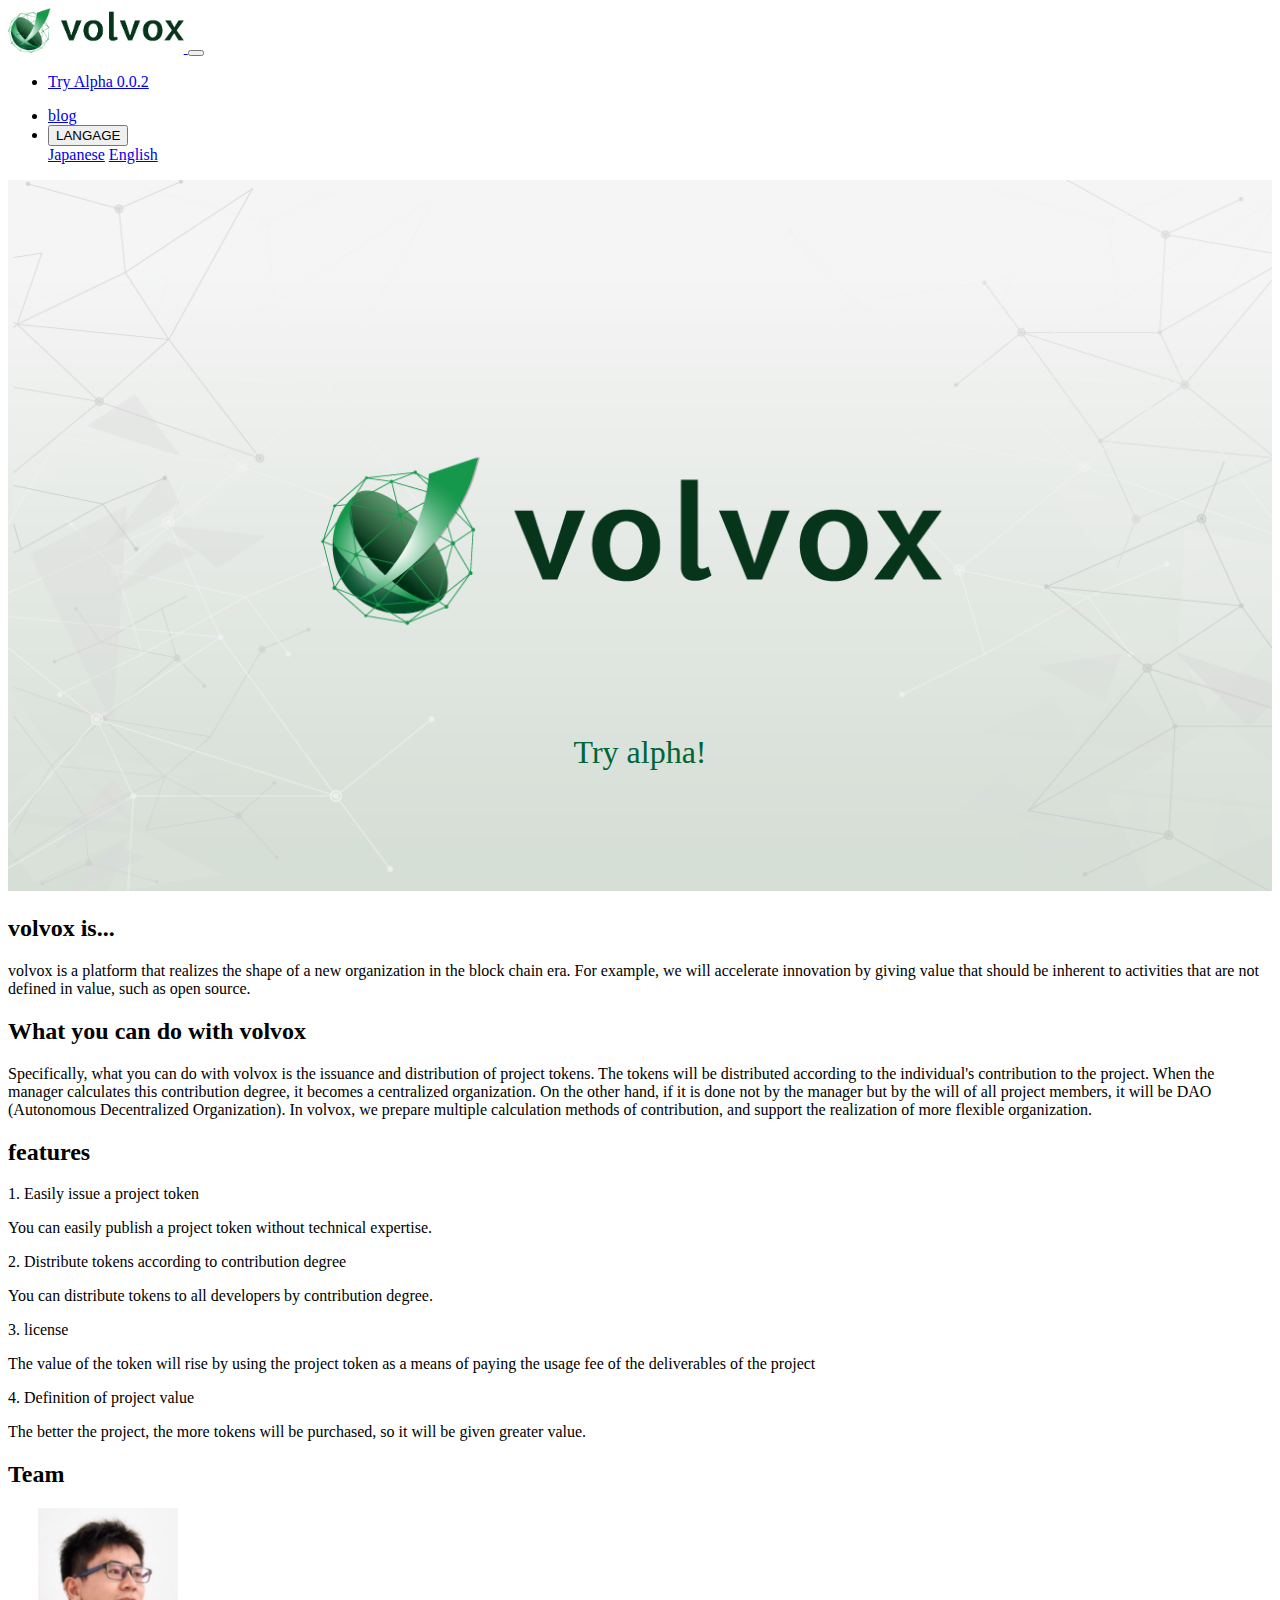
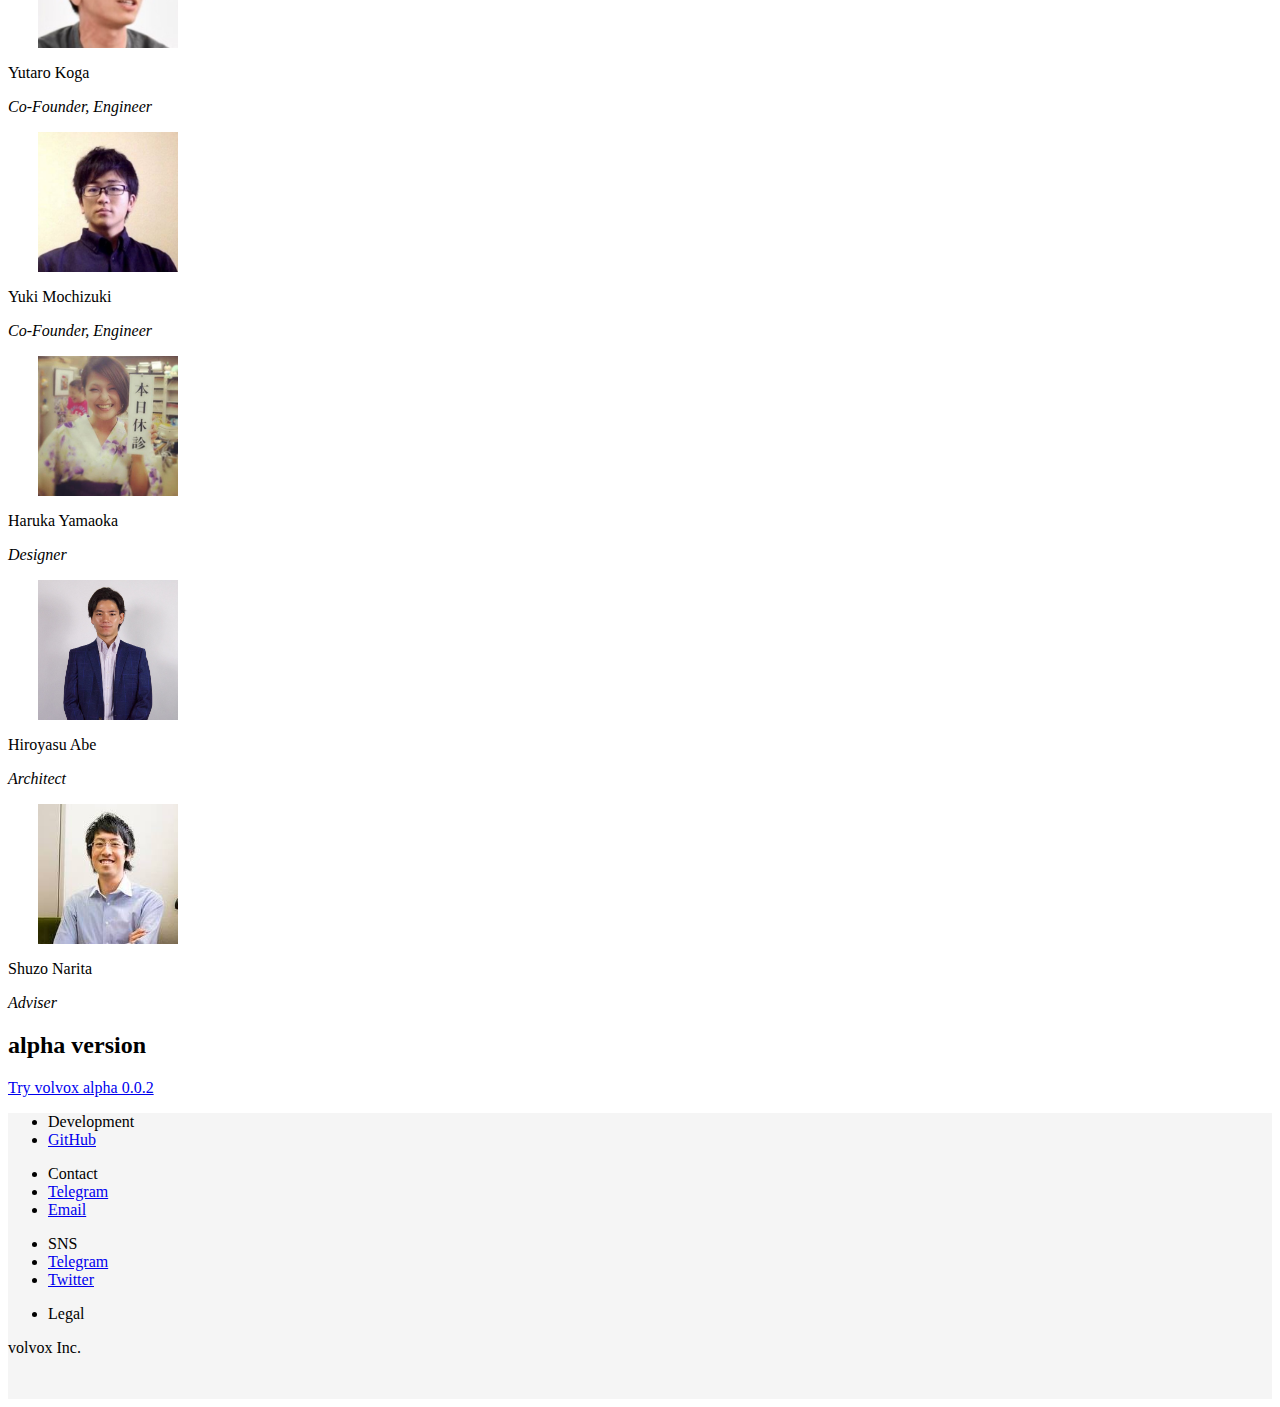
==== index.en.html @ 09397a07 "team, abe-san" ====
<!DOCTYPE HTML>
<html>
	<head>
		<title>volvox</title>
		<meta charset="utf-8" />
		<meta name="viewport" content="width=device-width, initial-scale=1" />
        <link rel="stylesheet" href="https://stackpath.bootstrapcdn.com/bootstrap/4.1.3/css/bootstrap.min.css" integrity="sha384-MCw98/SFnGE8fJT3GXwEOngsV7Zt27NXFoaoApmYm81iuXoPkFOJwJ8ERdknLPMO" crossorigin="anonymous">
    	<link rel="stylesheet" href="https://use.fontawesome.com/releases/v5.2.0/css/all.css" integrity="sha384-hWVjflwFxL6sNzntih27bfxkr27PmbbK/iSvJ+a4+0owXq79v+lsFkW54bOGbiDQ" crossorigin="anonymous">
		<link rel="stylesheet" href="assets/css/main.css">
        <link rel="shortcut icon" href="assets/images/favicon.png">

		<style>
		.inner {
			position: relative;
		}

		.inner div {
			position: absolute;
			top: 80%;
			left: 50%;
			-ms-transform: translate(-50%,-50%);
			-webkit-transform: translate(-50%,-50%);
			transform: translate(-50%,-50%);
			margin:0;
			font-size: 32px;
		}

		.inner img {
			width: 100%;
		}
        </style>
	</head>
	<body>
		<!-- Header -->
        <nav class="navbar navbar-expand-lg navbar-light bg-light">
          <a class="navbar-brand" href="/">
              <img border="0" src="assets/images/logo.png" height="45" alt="logo">
          </a>
          <button type="button" class="navbar-toggler" data-toggle="collapse" data-target="#Navber" aria-controls="Navber" aria-expanded="false" aria-label="ナビゲーションの切替">
            <span class="navbar-toggler-icon"></span>
          </button>

          <div class="collapse navbar-collapse" id="Navber">
            <ul class="navbar-nav mr-auto">
				<li class="nav-item">
                    <a class="nav-link text-primary" href="http://app.v4x.co/signup" target="_blank">Try Alpha 0.0.2</a>
                </li>
            </ul>
            <ul class="navbar-nav ml-auto">
                <li class="nav-item">
                	<a class="nav-link" href="https://medium.com/volvox-dao" target="_blank">blog</a>
                </li>
				<li class="nav-item">
					<div class="dropdown">
					  <button class="btn dropdown-toggle" type="button" id="dropdownMenu1" data-toggle="dropdown" aria-haspopup="true" aria-expanded="false">
					    LANGAGE
					  </button>
					  <div class="dropdown-menu dropdown-menu-right" aria-labelledby="dropdownMenu1">
					    <a class="dropdown-item" href="index.ja.html">Japanese</a>
					    <a class="dropdown-item" href="index.en.html">English</a>
					  </div>
					</div>
				</li>
            </ul>
          </div><!-- /.navbar-collapse -->
        </nav>

		<div class="inner">
            <img src="assets/images/header.png" width="100%" alt="header">
			<div class="btn btn-light"><a href="http://app.v4x.co" style="color:#006537;text-decoration:none;" target="_blank">Try alpha! <i class="fas fa-caret-right"></i></a></div>
        </div>

        <div class="container mt-5">
          <h2>volvox is...</h2>
          <p>
              volvox is a platform that realizes the shape of a new organization in the block chain era. For example, we will accelerate innovation by giving value that should be inherent to activities that are not defined in value, such as open source.
          </p>
        </div>

		<div class="container mt-5">
        	<h2>What you can do with volvox</h2>
        	<p>
				Specifically, what you can do with volvox is the issuance and distribution of project tokens. The tokens will be distributed according to the individual's contribution to the project. When the manager calculates this contribution degree, it becomes a centralized organization. On the other hand, if it is done not by the manager but by the will of all project members, it will be DAO (Autonomous Decentralized Organization). In volvox, we prepare multiple calculation methods of contribution, and support the realization of more flexible organization.
			</p>
        </div>

        <div class="container mt-5">
          <h2>features</h2>
          <div class="row">
            <div class="col-md-6">
              <p class="lead">1. Easily issue a project token</p>
              <p>
                  You can easily publish a project token without technical expertise.
              </p>
            </div>
            <div class="col-md-6">
              <p class="lead">2. Distribute tokens according to contribution degree</p>
              <p>
                  You can distribute tokens to all developers by contribution degree.
              </p>
            </div>
            <div class="col-md-6">
              <p class="lead">3. license</p>
              <p>
                  The value of the token will rise by using the project token as a means of paying the usage fee of the deliverables of the project
              </p>
            </div>
            <div class="col-md-6">
              <p class="lead">4. Definition of project value</p>
              <p>
                  The better the project, the more tokens will be purchased, so it will be given greater value.
              </p>
            </div>
            </div>
        </div>

        <!--
		<section>
			<div class="container">
				<script async class="speakerdeck-embed" data-id="a0814155def441228caf8e60f8b506d5" data-ratio="1.77777777777778" src="//speakerdeck.com/assets/embed.js"></script>
			</div>
		</section>
        -->

		<div class="container mt-5">
          <h2>Team</h2>
          <div class="row">
            <div class="col-md-3 col-sm-6 mx-auto" style="width: 200px;">
              <img class="rounded-circle" style="display: block;margin: 0 auto;" src="assets/images/koga.jpg" alt="Yutaro Koga" width="140" height="140">
              <p class="lead text-center">Yutaro Koga</p>
              <p class="text-center"><i>Co-Founder, Engineer</i></p>
            </div>
            <div class="col-md-3 col-sm-6 mx-auto" style="width: 200px;">
              <img class="rounded-circle" style="display: block;margin: 0 auto;" src="assets/images/mochi.jpg" alt="Yuki Mochizuki" width="140" height="140">
              <p class="lead text-center">Yuki Mochizuki</p>
              <p class="text-center"><i>Co-Founder, Engineer</i></p>
            </div>
            <div class="col-md-3 col-sm-6" style="width: 200px;">
              <img class="rounded-circle" style="display: block;margin: 0 auto;" src="assets/images/yamaoka.jpg" alt="Haruka Yamaoka" width="140" height="140">
              <p class="lead text-center">Haruka Yamaoka</p>
              <p class="text-center"><i>Designer</i></p>
            </div>
			<div class="col-md-3 col-sm-6" style="width: 200px;">
              <img class="rounded-circle" style="display: block;margin: 0 auto;" src="assets/images/abe.png" alt="Hiroyasu Abe" width="140" height="140">
              <p class="lead text-center">Hiroyasu Abe</p>
              <p class="text-center"><i>Architect</i></p>
            </div>
            <div class="col-md-3 col-sm-6" style="width: 200px;">
              <img class="rounded-circle" style="display: block;margin: 0 auto;" src="assets/images/narita.jpg" alt="Shuzo Narita" width="140" height="140">
              <p class="lead text-center">Shuzo Narita</p>
              <p class="text-center"><i>Adviser</i></p>
            </div>
          </div><!-- /.row -->
        </div>

        <div class="container mt-5">
            <h2>alpha version</h2>
            <div class="mx-auto m-5" style="width: 220px;">
                <p>
                    <a class="btn btn-success btn-lg" href="http://app.v4x.co/signup" target="_blank">Try volvox alpha 0.0.2</a>
                </p>
            </div>
        </div>

        <footer class="footer mt-4">
          <div class="container pt-4 pb-5 w-75">
              <div class="row mx-auto">
                  <div class="col-md-3 col-sm-6">
                      <ul class="list-unstyled">
                          <li class="font-weight-bold lead mb-2" target="_blank">Development</li>
                          <li><a class="text-dark" href="https://github.com/volvox-dao" target="_blank">GitHub</a></li>
                      </ul>
                  </div>
                  <div class="col-md-3 col-sm-6">
                      <ul class="list-unstyled">
                          <li class="font-weight-bold lead mb-2">Contact</li>
                          <li><a class="text-dark" href="https://t.me/joinchat/GJCyCg9nMhvGoZr74V10-A" target="_blank">Telegram</a></li>
                           <li><a class="text-dark" href="mailto:support&#64;volvox-dao.com">Email</a></li>
                          <!--<li><a class="text-dark" href="#">Help</a></li>-->
                      </ul>
                  </div>
                  <div class="col-md-3 col-sm-6">
                      <ul class="list-unstyled">
                          <li class="font-weight-bold lead mb-2">SNS</li>
                          <li><a class="text-dark" href="https://t.me/joinchat/GJCyCg9nMhvGoZr74V10-A" target="_blank">Telegram</a></li>
                          <li><a class="text-dark" href="https://twitter.com/volvox_dao" target="_blank">Twitter</a></li>
                          <!--<li><a class="text-dark" href="#" target="_blank">Help</a></li>-->
                      </ul>
                  </div>
                  <div class="col-md-3 col-sm-6">
                      <ul class="list-unstyled">
                          <li class="font-weight-bold lead mb-2">Legal</li>
                          <!--<li><a class="text-dark" href="#" target="_blank">Terms</a></li>-->
                          <!--<li><a class="text-dark" href="#" target="_blank">Privacy</a></li>-->
                      </ul>
                  </div>
              </div>
          </div>
          <div class="bg-dark d-flex align-items-center sticky-bottom" style="height:60px;">
              <div class="mx-auto"><span class="text-white">volvox Inc.</span></div>
          </div>
        </footer>

		<!-- Scripts -->
		<script src="https://code.jquery.com/jquery-3.3.1.slim.min.js" integrity="sha384-q8i/X+965DzO0rT7abK41JStQIAqVgRVzpbzo5smXKp4YfRvH+8abtTE1Pi6jizo" crossorigin="anonymous"></script>
		<script src="https://cdnjs.cloudflare.com/ajax/libs/popper.js/1.14.3/umd/popper.min.js" integrity="sha384-ZMP7rVo3mIykV+2+9J3UJ46jBk0WLaUAdn689aCwoqbBJiSnjAK/l8WvCWPIPm49" crossorigin="anonymous"></script>
		<script src="https://stackpath.bootstrapcdn.com/bootstrap/4.1.3/js/bootstrap.min.js" integrity="sha384-ChfqqxuZUCnJSK3+MXmPNIyE6ZbWh2IMqE241rYiqJxyMiZ6OW/JmZQ5stwEULTy" crossorigin="anonymous"></script>

	</body>
</html>
---- assets/css/main.css ----
.footer {
  width: 100%;
  background-color: #f5f5f5;
}
.displaynone {
    display:none;
}
.linebreak {
     word-wrap:break-word;
}
.maincol {
    max-width: calc(100% - 250px);
}
@media screen and (max-width: 767px) {
  .maincol {
      min-width: 100%;
  }
}
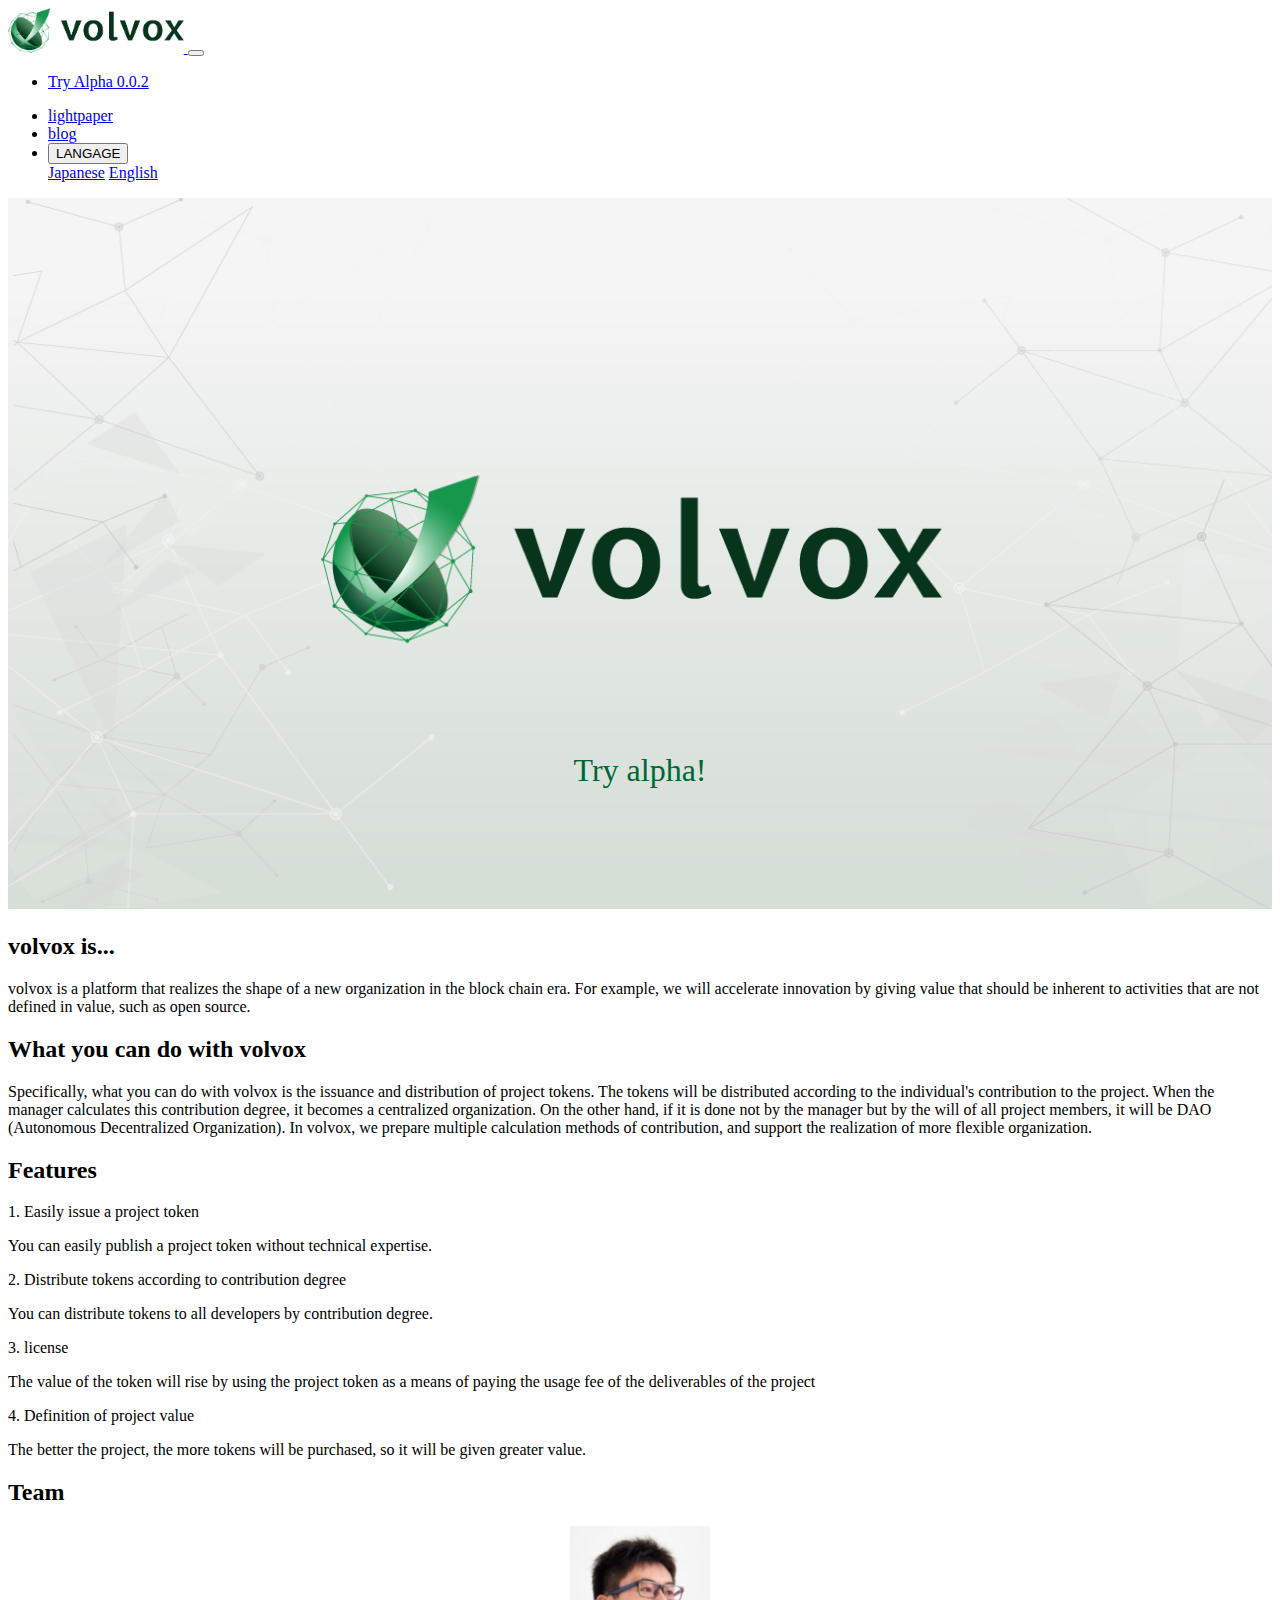
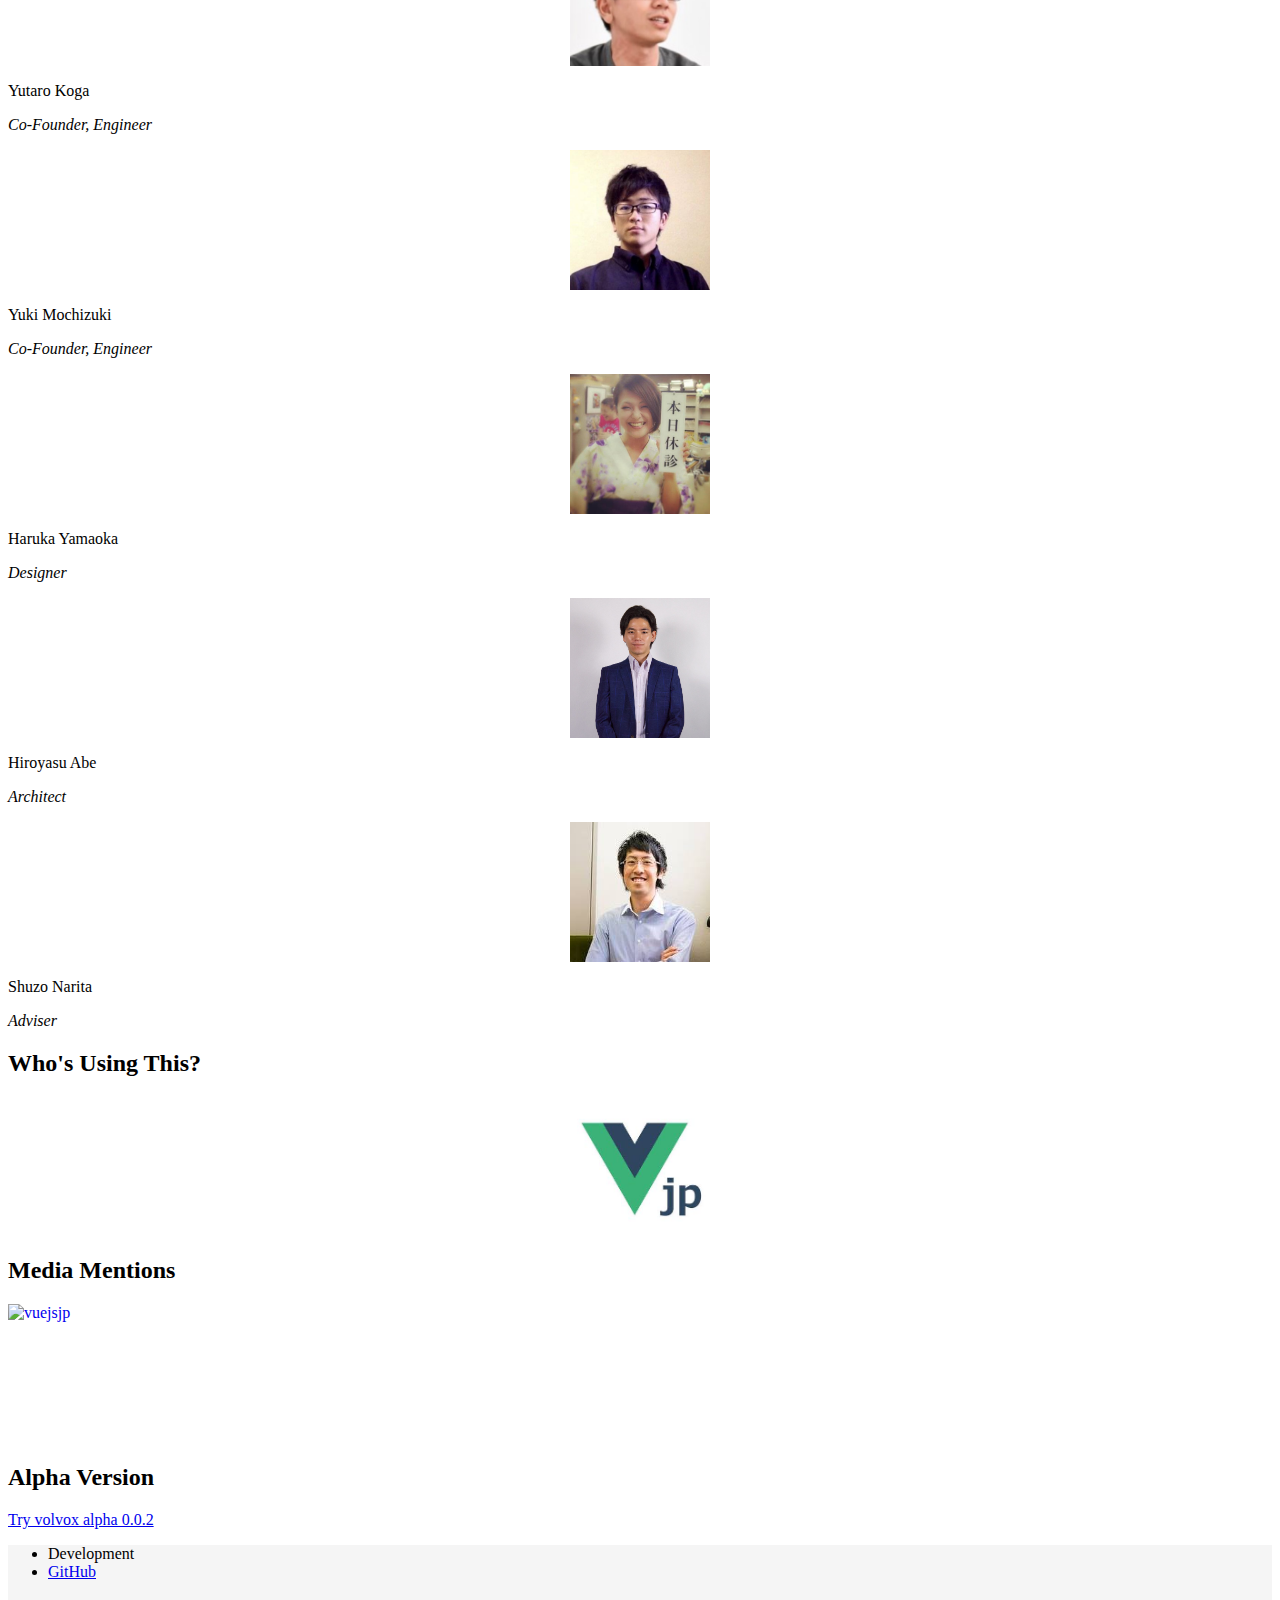
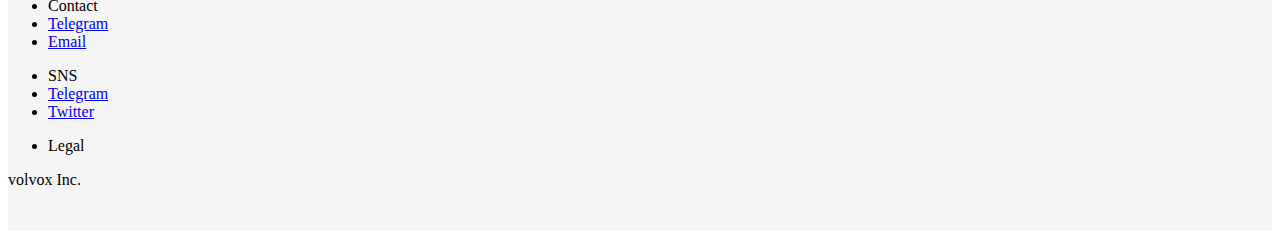
==== commit 8119f771: "media mentions & whos using this?" ====
--- a/index.en.html
+++ b/index.en.html
@@ -8,27 +8,6 @@
     	<link rel="stylesheet" href="https://use.fontawesome.com/releases/v5.2.0/css/all.css" integrity="sha384-hWVjflwFxL6sNzntih27bfxkr27PmbbK/iSvJ+a4+0owXq79v+lsFkW54bOGbiDQ" crossorigin="anonymous">
 		<link rel="stylesheet" href="assets/css/main.css">
         <link rel="shortcut icon" href="assets/images/favicon.png">
-
-		<style>
-		.inner {
-			position: relative;
-		}
-
-		.inner div {
-			position: absolute;
-			top: 80%;
-			left: 50%;
-			-ms-transform: translate(-50%,-50%);
-			-webkit-transform: translate(-50%,-50%);
-			transform: translate(-50%,-50%);
-			margin:0;
-			font-size: 32px;
-		}
-
-		.inner img {
-			width: 100%;
-		}
-        </style>
 	</head>
 	<body>
 		<!-- Header -->
@@ -47,6 +26,9 @@
                 </li>
             </ul>
             <ul class="navbar-nav ml-auto">
+				<li class="nav-item">
+                	<a class="nav-link" href="https://speakerdeck.com/yutarond/volvox-create-online-organizations" target="_blank">lightpaper</a>
+                </li>
                 <li class="nav-item">
                 	<a class="nav-link" href="https://medium.com/volvox-dao" target="_blank">blog</a>
                 </li>
@@ -85,7 +67,7 @@
         </div>
 
         <div class="container mt-5">
-          <h2>features</h2>
+          <h2>Features</h2>
           <div class="row">
             <div class="col-md-6">
               <p class="lead">1. Easily issue a project token</p>
@@ -114,47 +96,75 @@
             </div>
         </div>
 
-        <!--
-		<section>
-			<div class="container">
-				<script async class="speakerdeck-embed" data-id="a0814155def441228caf8e60f8b506d5" data-ratio="1.77777777777778" src="//speakerdeck.com/assets/embed.js"></script>
-			</div>
-		</section>
-        -->
-
 		<div class="container mt-5">
           <h2>Team</h2>
-          <div class="row">
-            <div class="col-md-3 col-sm-6 mx-auto" style="width: 200px;">
-              <img class="rounded-circle" style="display: block;margin: 0 auto;" src="assets/images/koga.jpg" alt="Yutaro Koga" width="140" height="140">
-              <p class="lead text-center">Yutaro Koga</p>
-              <p class="text-center"><i>Co-Founder, Engineer</i></p>
-            </div>
-            <div class="col-md-3 col-sm-6 mx-auto" style="width: 200px;">
-              <img class="rounded-circle" style="display: block;margin: 0 auto;" src="assets/images/mochi.jpg" alt="Yuki Mochizuki" width="140" height="140">
-              <p class="lead text-center">Yuki Mochizuki</p>
-              <p class="text-center"><i>Co-Founder, Engineer</i></p>
-            </div>
-            <div class="col-md-3 col-sm-6" style="width: 200px;">
-              <img class="rounded-circle" style="display: block;margin: 0 auto;" src="assets/images/yamaoka.jpg" alt="Haruka Yamaoka" width="140" height="140">
-              <p class="lead text-center">Haruka Yamaoka</p>
-              <p class="text-center"><i>Designer</i></p>
-            </div>
-			<div class="col-md-3 col-sm-6" style="width: 200px;">
-              <img class="rounded-circle" style="display: block;margin: 0 auto;" src="assets/images/abe.png" alt="Hiroyasu Abe" width="140" height="140">
-              <p class="lead text-center">Hiroyasu Abe</p>
-              <p class="text-center"><i>Architect</i></p>
-            </div>
-            <div class="col-md-3 col-sm-6" style="width: 200px;">
-              <img class="rounded-circle" style="display: block;margin: 0 auto;" src="assets/images/narita.jpg" alt="Shuzo Narita" width="140" height="140">
-              <p class="lead text-center">Shuzo Narita</p>
-              <p class="text-center"><i>Adviser</i></p>
-            </div>
-          </div><!-- /.row -->
+          <div class="row mt-4">
+            <div class="col-md-3 col-6">
+			  	<div class="mx-auto">
+	              	<img class="rounded-circle" style="display: block;margin: 0 auto;" src="assets/images/koga.jpg" alt="Yutaro Koga" width="140" height="140">
+	              	<p class="lead text-center">Yutaro Koga</p>
+	              	<p class="text-center"><i>Co-Founder, Engineer</i></p>
+		  		</div>
+            </div>
+            <div class="col-md-3 col-6">
+				<div class="mx-auto">
+	              	<img class="rounded-circle" style="display: block;margin: 0 auto;" src="assets/images/mochi.jpg" alt="Yuki Mochizuki" width="140" height="140">
+	              	<p class="lead text-center">Yuki Mochizuki</p>
+	              	<p class="text-center"><i>Co-Founder, Engineer</i></p>
+			  	</div>
+            </div>
+            <div class="col-md-3 col-6">
+				<div class="mx-auto">
+	              	<img class="rounded-circle" style="display: block;margin: 0 auto;" src="assets/images/yamaoka.jpg" alt="Haruka Yamaoka" width="140" height="140">
+	              	<p class="lead text-center">Haruka Yamaoka</p>
+	              	<p class="text-center"><i>Designer</i></p>
+				</div>
+            </div>
+			<div class="col-md-3 col-6">
+				<div class="mx-auto">
+	              	<img class="rounded-circle" style="display: block;margin: 0 auto;" src="assets/images/abe.png" alt="Hiroyasu Abe" width="140" height="140">
+	              	<p class="lead text-center">Hiroyasu Abe</p>
+	              	<p class="text-center"><i>Architect</i></p>
+				</div>
+            </div>
+            <div class="col-md-3 col-6">
+				<div class="mx-auto">
+	              	<img class="rounded-circle" style="display: block;margin: 0 auto;" src="assets/images/narita.jpg" alt="Shuzo Narita" width="140" height="140">
+	              	<p class="lead text-center">Shuzo Narita</p>
+	              	<p class="text-center"><i>Adviser</i></p>
+				</div>
+            </div>
+          </div>
+        </div>
+
+		<div class="container mt-5">
+            <h2>Who's Using This?</h2>
+			<div class="row mt-4">
+              <div class="col-md-3 col-6">
+  				<div class="mx-auto">
+  	              	<a href="https://github.com/vuejs-jp/home" target="_blank">
+						<img style="display: block;margin: 0 auto;" src="assets/images/vuejsjp.png" alt="vuejsjp" width="140" height="140">
+					</a>
+  				</div>
+              </div>
+            </div>
+        </div>
+
+		<div class="container mt-5">
+            <h2>Media Mentions</h2>
+			<div class="row mt-4">
+              <div class="col-md-3 col-6">
+  				<div class="mx-auto trim">
+  	              	<a href="https://www.neweconomy.jp/posts/22699" target="_blank">
+						<img style="display: block;margin: 0 auto;" src="https://www.neweconomy.jp/wp-content/themes/new_economy/assets/images/logo.svg" alt="vuejsjp" width="140" height="140">
+					</a>
+  				</div>
+              </div>
+            </div>
         </div>
 
         <div class="container mt-5">
-            <h2>alpha version</h2>
+            <h2>Alpha Version</h2>
             <div class="mx-auto m-5" style="width: 220px;">
                 <p>
                     <a class="btn btn-success btn-lg" href="http://app.v4x.co/signup" target="_blank">Try volvox alpha 0.0.2</a>
--- a/assets/css/main.css
+++ b/assets/css/main.css
@@ -1,3 +1,40 @@
+.trim {
+    overflow: hidden;
+    width: 140px;
+    height: 140px;
+    position: relative;
+}
+
+.trim img {
+  position: absolute;
+  top: 50%;
+  left: 50%;
+  -webkit-transform: translate(-50%, -50%);
+  -ms-transform: translate(-50%, -50%);
+  transform: translate(-50%, -50%);
+  width: 100%;
+  height: auto;
+}
+
+.inner {
+    position: relative;
+}
+
+.inner div {
+    position: absolute;
+    top: 80%;
+    left: 50%;
+    -ms-transform: translate(-50%,-50%);
+    -webkit-transform: translate(-50%,-50%);
+    transform: translate(-50%,-50%);
+    margin:0;
+    font-size: 32px;
+}
+
+.inner img {
+    width: 100%;
+}
+
 .footer {
   width: 100%;
   background-color: #f5f5f5;
